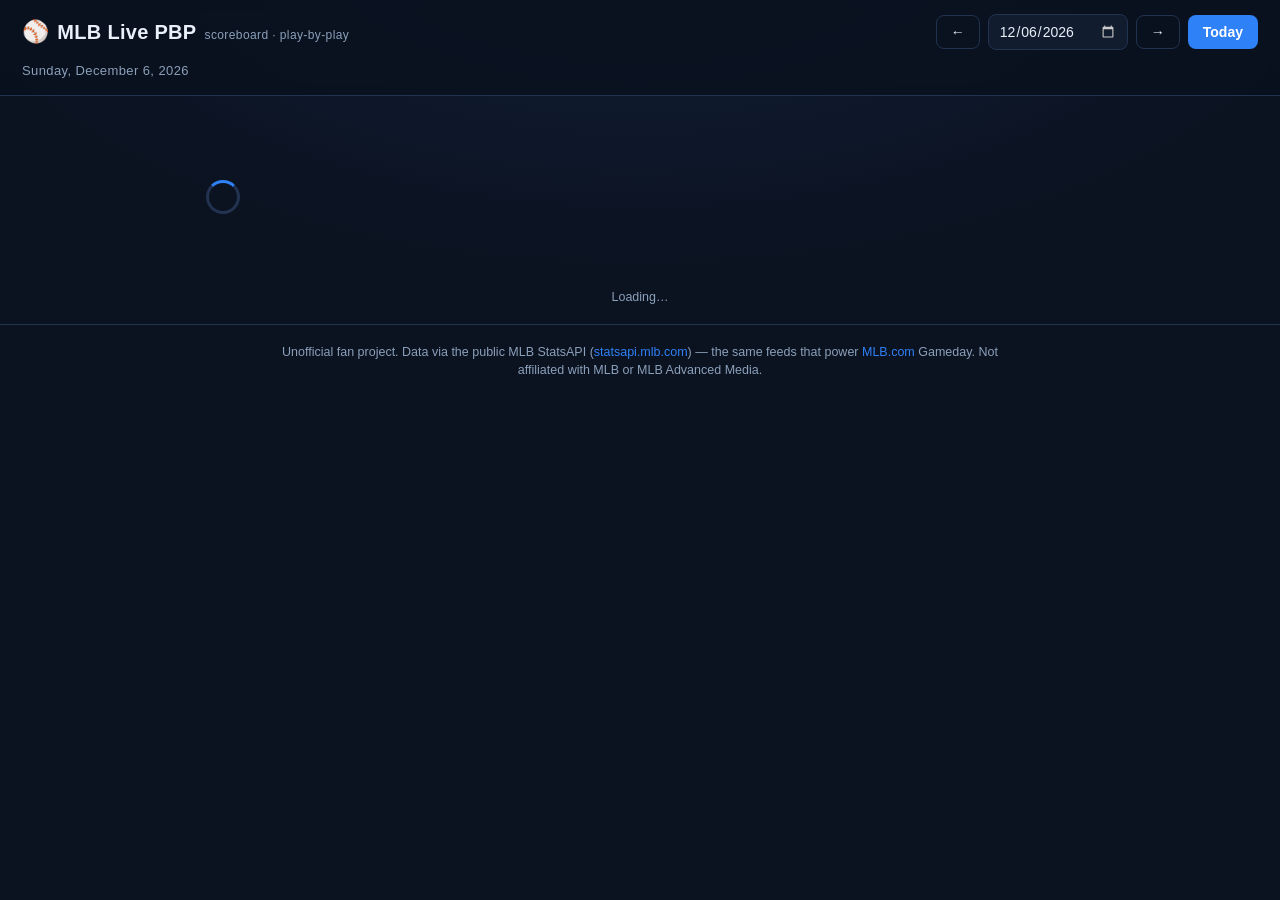
==== index.html @ 22451a73 "Build live MLB scoreboard + Gameday clone on the public MLB StatsAPI - Scoreboard (index.html): all " ====
<!DOCTYPE html>
<html lang="en">
<head>
  <meta charset="UTF-8">
  <meta name="viewport" content="width=device-width, initial-scale=1.0">
  <title>MLB Live Scoreboard</title>
  <meta name="description" content="Live MLB scoreboard and game play-by-play powered by the public MLB StatsAPI — the same data behind mlb.com Gameday.">
  <link rel="icon" href="data:image/svg+xml,%3Csvg xmlns='http://www.w3.org/2000/svg' viewBox='0 0 100 100'%3E%3Ccircle cx='50' cy='50' r='46' fill='%23fff' stroke='%23e03131' stroke-width='6'/%3E%3Cpath d='M50 4 A46 46 0 0 1 96 50 M50 96 A46 46 0 0 1 4 50 M4 50 A46 46 0 0 1 50 4 M96 50 A46 46 0 0 1 50 96' stroke='%23e03131' stroke-width='2.5' fill='none'/%3E%3C/svg%3E">
  <link rel="stylesheet" href="assets/css/style.css">
</head>
<body class="page-scoreboard">
  <header class="topbar">
    <div class="brand">
      <span class="brand-ball">⚾</span>
      <span>MLB Live PBP</span>
      <span class="brand-sub">scoreboard · play-by-play</span>
    </div>
    <div class="date-nav">
      <button class="btn btn-ghost" onclick="Scoreboard.prevDay()" title="Previous day">←</button>
      <input type="date" id="date-picker" onchange="Scoreboard.pickDate()" aria-label="Game date">
      <button class="btn btn-ghost" onclick="Scoreboard.nextDay()" title="Next day">→</button>
      <button class="btn" onclick="Scoreboard.today()">Today</button>
    </div>
    <div id="date-label" class="date-label"></div>
  </header>

  <div id="banner" class="banner"></div>
  <nav id="tabs" class="tabs" aria-label="Filter games"></nav>

  <main id="game-list" class="game-list"></main>

  <div id="status-line" class="status-line"></div>

  <footer class="site-footer">
    <p>
      Unofficial fan project. Data via the public MLB StatsAPI
      (<a href="https://statsapi.mlb.com" target="_blank" rel="noopener">statsapi.mlb.com</a>) —
      the same feeds that power <a href="https://www.mlb.com" target="_blank" rel="noopener">MLB.com</a> Gameday.
      Not affiliated with MLB or MLB Advanced Media.
    </p>
  </footer>

  <script src="assets/js/api.js"></script>
  <script src="assets/js/ui.js"></script>
  <script src="assets/js/scoreboard.js"></script>
</body>
</html>
---- assets/css/style.css ----
/* ============================================================================
 * style.css — MLB Live PBP (scoreboard + game views)
 * Dark "Gameday"-inspired theme. Pure CSS, no frameworks.
 * ==========================================================================*/

:root {
  --bg: #0b1220;
  --bg-grad: radial-gradient(1200px 600px at 50% -10%, #13213a 0%, #0b1220 60%);
  --panel: #111c2e;
  --panel-2: #16233a;
  --line: #223352;
  --text: #e9f0fa;
  --muted: #8ba0ba;
  --accent: #2f81f7;
  --live: #e03131;
  --green: #2ea043;
  --yellow: #d29922;
  --radius: 10px;
  --shadow: 0 6px 20px rgba(0, 0, 0, 0.35);
  --font: -apple-system, BlinkMacSystemFont, "Segoe UI", Roboto, Helvetica, Arial, sans-serif;
}

* { box-sizing: border-box; }

html { -webkit-text-size-adjust: 100%; }

body {
  margin: 0;
  font-family: var(--font);
  background: var(--bg) var(--bg-grad) no-repeat;
  color: var(--text);
  min-height: 100vh;
  line-height: 1.45;
}

a { color: var(--accent); text-decoration: none; }
a:hover { text-decoration: underline; }

/* ---------------------------------------------------------------- top bar */

.topbar {
  display: flex;
  flex-wrap: wrap;
  align-items: center;
  gap: 12px 20px;
  padding: 14px 22px;
  border-bottom: 1px solid var(--line);
  background: rgba(10, 17, 30, 0.85);
  backdrop-filter: blur(6px);
  position: sticky;
  top: 0;
  z-index: 50;
}

.brand {
  font-size: 20px;
  font-weight: 800;
  letter-spacing: 0.3px;
  display: flex;
  align-items: baseline;
  gap: 8px;
}
.brand-ball { font-size: 22px; }
.brand-sub {
  font-size: 12px;
  font-weight: 500;
  color: var(--muted);
  letter-spacing: 0.4px;
}

.date-nav { display: flex; align-items: center; gap: 8px; margin-left: auto; }
.date-nav input[type="date"] {
  background: var(--panel);
  border: 1px solid var(--line);
  color: var(--text);
  border-radius: 8px;
  padding: 6px 10px;
  font: inherit;
  font-size: 14px;
}
.date-nav input[type="date"]::-webkit-calendar-picker-indicator { filter: invert(0.8); }

.date-label {
  width: 100%;
  color: var(--muted);
  font-size: 13px;
  letter-spacing: 0.4px;
}

/* ---------------------------------------------------------------- buttons */

.btn {
  background: var(--accent);
  color: #fff;
  border: 1px solid transparent;
  border-radius: 8px;
  padding: 6px 14px;
  font: inherit;
  font-size: 14px;
  font-weight: 600;
  cursor: pointer;
  transition: filter 0.15s, transform 0.05s;
}
.btn:hover { filter: brightness(1.12); text-decoration: none; }
.btn:active { transform: translateY(1px); }

.btn-ghost {
  background: transparent;
  border-color: var(--line);
  color: var(--text);
}
.btn-ghost:hover { background: var(--panel-2); }

/* ------------------------------------------------------------------ tabs */

.tabs {
  display: flex;
  flex-wrap: wrap;
  gap: 8px;
  padding: 14px 22px 0;
}

.tab {
  background: transparent;
  border: 1px solid var(--line);
  color: var(--muted);
  border-radius: 999px;
  padding: 5px 16px;
  font: inherit;
  font-size: 13px;
  font-weight: 600;
  cursor: pointer;
  transition: all 0.15s;
}
.tab:hover { color: var(--text); border-color: var(--accent); }
.tab-on {
  background: var(--accent);
  border-color: var(--accent);
  color: #fff;
}

/* ---------------------------------------------------------------- banner */

.banner { padding: 12px 22px 0; }
.banner-error {
  background: #3a1520;
  border: 1px solid #7a2b3c;
  color: #ffc9d2;
  border-radius: var(--radius);
  padding: 12px 16px;
  margin-bottom: 10px;
  font-size: 14px;
}

/* ------------------------------------------------------------ scoreboard */

.game-list {
  display: grid;
  grid-template-columns: repeat(auto-fill, minmax(330px, 1fr));
  gap: 16px;
  padding: 18px 22px 30px;
}

.game-card {
  display: flex;
  flex-direction: column;
  background: linear-gradient(180deg, var(--panel) 0%, #0f1a2c 100%);
  border: 1px solid var(--line);
  border-radius: var(--radius);
  box-shadow: var(--shadow);
  padding: 14px 16px;
  color: var(--text);
  transition: transform 0.12s, border-color 0.12s, box-shadow 0.12s;
}
.game-card:hover {
  transform: translateY(-3px);
  border-color: var(--accent);
  text-decoration: none;
  box-shadow: 0 10px 26px rgba(0, 0, 0, 0.5);
}
.game-card.card-live { border-left: 3px solid var(--live); }

.card-head {
  display: flex;
  justify-content: space-between;
  align-items: center;
  gap: 8px;
  margin-bottom: 10px;
}
.card-meta {
  color: var(--muted);
  font-size: 12px;
  text-align: right;
  white-space: nowrap;
  overflow: hidden;
  text-overflow: ellipsis;
}

.card-row {
  display: flex;
  align-items: center;
  gap: 10px;
  padding: 4px 0;
}
.card-logo { width: 34px; height: 34px; flex: 0 0 34px; }
.team-logo-fallback {
  width: 34px; height: 34px;
  border-radius: 50%;
  display: inline-flex;
  align-items: center;
  justify-content: center;
  font-size: 10px;
  font-weight: 800;
  color: #fff;
  flex: 0 0 34px;
}

.card-team { display: flex; flex-direction: column; min-width: 0; }
.card-team-name { font-weight: 700; font-size: 15px; white-space: nowrap; }
.card-record { color: var(--muted); font-size: 12px; }

.card-score {
  margin-left: auto;
  font-size: 22px;
  font-weight: 800;
  font-variant-numeric: tabular-nums;
  min-width: 2ch;
  text-align: right;
}
.score-win { color: #fff; }
.card-score.bump { animation: bump 1.1s ease; }
@keyframes bump {
  0% { transform: scale(1); color: var(--green); }
  40% { transform: scale(1.35); color: var(--green); }
  100% { transform: scale(1); }
}

.card-foot {
  margin-top: 10px;
  padding-top: 10px;
  border-top: 1px solid var(--line);
  display: flex;
  align-items: center;
  gap: 12px;
  flex-wrap: wrap;
  min-height: 26px;
}
.card-count { font-size: 12px; }
.card-last {
  color: var(--muted);
  font-size: 12px;
  font-style: italic;
  overflow: hidden;
  text-overflow: ellipsis;
  white-space: nowrap;
}
.card-probables, .card-decisions {
  color: var(--muted);
  font-size: 12.5px;
}

/* ------------------------------------------------------------------ chips */

.chip {
  display: inline-flex;
  align-items: center;
  gap: 6px;
  border-radius: 999px;
  padding: 3px 12px;
  font-size: 12px;
  font-weight: 700;
  letter-spacing: 0.4px;
  white-space: nowrap;
}
.chip-dot {
  width: 7px; height: 7px;
  border-radius: 50%;
  background: currentColor;
  animation: pulse 1.2s ease-in-out infinite;
}
@keyframes pulse {
  0%, 100% { opacity: 1; }
  50% { opacity: 0.25; }
}
.chip-live { background: rgba(224, 49, 49, 0.16); color: #ff8787; border: 1px solid rgba(224, 49, 49, 0.5); }
.chip-sched { background: rgba(47, 129, 247, 0.14); color: #74c0fc; border: 1px solid rgba(47, 129, 247, 0.45); }
.chip-final { background: rgba(139, 160, 186, 0.12); color: var(--muted); border: 1px solid var(--line); }
.chip-warn { background: rgba(210, 153, 34, 0.15); color: #ffd43b; border: 1px solid rgba(210, 153, 34, 0.5); }
.chip-muted { background: rgba(139, 160, 186, 0.1); color: var(--muted); border: 1px solid var(--line); }

/* -------------------------------------------------------------- count dots */

.count-dots { display: inline-flex; align-items: center; gap: 12px; }
.count-group { display: inline-flex; align-items: center; gap: 4px; }
.count-label {
  font-size: 11px;
  font-weight: 800;
  color: var(--muted);
  margin-right: 2px;
}
.count-dots .dot {
  width: 11px; height: 11px;
  border-radius: 50%;
  background: #24344f;
  border: 1px solid #33476b;
}
.count-dots .dot-on { background: var(--green); border-color: var(--green); }

/* --------------------------------------------------------------- spinner */

.spinner {
  width: 34px; height: 34px;
  margin: 40px auto;
  border: 3px solid var(--line);
  border-top-color: var(--accent);
  border-radius: 50%;
  animation: spin 0.8s linear infinite;
}
@keyframes spin { to { transform: rotate(360deg); } }

.loading-overlay {
  position: fixed;
  inset: 0;
  background: rgba(8, 13, 23, 0.6);
  display: none;
  align-items: flex-start;
  justify-content: center;
  z-index: 100;
}
.loading-overlay.visible { display: flex; }
.loading-overlay .spinner { margin-top: 90px; }

/* ------------------------------------------------------------- status/empty */

.status-line {
  color: var(--muted);
  font-size: 12.5px;
  text-align: center;
  padding: 4px 22px 18px;
}

.empty {
  grid-column: 1 / -1;
  text-align: center;
  color: var(--muted);
  padding: 60px 20px;
  font-size: 15px;
}
.empty.small { padding: 30px 16px; font-size: 13.5px; }

/* --------------------------------------------------------------- game page */

.game-main { max-width: 1080px; margin: 0 auto; padding: 20px 22px 40px; }

.topbar-game { position: static; }

.game-controls { margin-left: auto; display: flex; align-items: center; gap: 10px; }
.countdown {
  color: var(--muted);
  font-size: 12.5px;
  font-variant-numeric: tabular-nums;
  min-width: 40px;
}

/* game header */
.game-header {
  display: grid;
  grid-template-columns: 1fr auto 1fr;
  align-items: center;
  gap: 16px;
  background: linear-gradient(180deg, var(--panel) 0%, #0f1a2c 100%);
  border: 1px solid var(--line);
  border-radius: var(--radius);
  box-shadow: var(--shadow);
  padding: 22px 26px;
}

.header-side { display: flex; align-items: center; gap: 14px; min-width: 0; }
.team-home { flex-direction: row-reverse; text-align: right; }

.team-block { display: flex; align-items: center; gap: 14px; min-width: 0; }
.header-logo { width: 64px; height: 64px; }
.team-block-info { min-width: 0; }
.team-block-name { font-size: 18px; font-weight: 800; white-space: nowrap; overflow: hidden; text-overflow: ellipsis; }
.team-block-record { color: var(--muted); font-size: 13px; }

.header-center { display: flex; flex-direction: column; align-items: center; gap: 8px; }
.big-score {
  font-size: 34px;
  font-weight: 900;
  font-variant-numeric: tabular-nums;
  letter-spacing: 1px;
}
.header-inning { color: var(--muted); font-size: 13.5px; }

.header-meta {
  color: var(--muted);
  font-size: 13px;
  text-align: center;
  padding: 10px 8px 0;
}

.header-decisions {
  text-align: center;
  padding: 6px 8px 2px;
  min-height: 26px;
  font-size: 13.5px;
}
.decisions { color: var(--text); font-weight: 600; }
.game-note { color: var(--yellow); margin-left: 14px; font-size: 12.5px; }

/* live module */
.live-panel { margin-top: 18px; }

.live-grid {
  display: grid;
  grid-template-columns: 1fr 1fr;
  gap: 16px;
}

.panel-card {
  background: linear-gradient(180deg, var(--panel) 0%, #0f1a2c 100%);
  border: 1px solid var(--line);
  border-radius: var(--radius);
  padding: 16px 18px;
  box-shadow: var(--shadow);
}

.panel-title {
  margin: 0 0 12px;
  font-size: 12px;
  font-weight: 800;
  letter-spacing: 1.2px;
  text-transform: uppercase;
  color: var(--muted);
}

.ab-row { display: flex; align-items: center; gap: 12px; }
.ab-headshot {
  width: 52px; height: 52px;
  border-radius: 50%;
  background: var(--panel-2);
  object-fit: cover;
}
.ab-name { font-size: 18px; font-weight: 800; }
.ab-meta { color: var(--muted); font-size: 12.5px; margin-top: 2px; }

.count-wrap { margin-top: 14px; }
.count-wrap .count-dots { gap: 22px; }
.count-wrap .dot { width: 13px; height: 13px; }

.runners-row { display: flex; align-items: center; gap: 16px; margin-top: 14px; }
.runners-text { color: var(--text); font-size: 13.5px; font-weight: 600; }
.runners-empty { color: var(--muted); font-size: 13px; margin-top: 12px; }

.deck-row { display: flex; gap: 16px; margin-top: 14px; flex-wrap: wrap; }
.deck { color: var(--muted); font-size: 13px; }
.deck-1 { color: var(--text); }

.between-text { color: var(--muted); font-size: 14px; margin: 4px 0; }

/* diamond */
.diamond {
  position: relative;
  width: 52px;
  height: 52px;
  border: 2px solid #3d5377;
  transform: rotate(45deg);
  border-radius: 6px;
  flex: 0 0 52px;
}
.diamond .base {
  position: absolute;
  width: 12px; height: 12px;
  border-radius: 2px;
  background: transparent;
  border: 2px solid #3d5377;
}
.diamond .base-first   { bottom: -7px; right: -7px; }
.diamond .base-second  { top: -7px; right: -7px; }
.diamond .base-third   { top: -7px; left: -7px; }
.diamond .base-on { background: var(--green); border-color: var(--green); box-shadow: 0 0 8px rgba(46, 160, 67, 0.7); }

.pitch-stats { display: flex; flex-wrap: wrap; gap: 8px; margin-top: 14px; }
.stat-chip {
  background: var(--panel-2);
  border: 1px solid var(--line);
  border-radius: 999px;
  padding: 4px 12px;
  font-size: 12.5px;
  color: var(--text);
  font-variant-numeric: tabular-nums;
}

.last-play {
  margin-top: 16px;
  display: flex;
  align-items: baseline;
  gap: 10px;
  background: var(--panel);
  border: 1px solid var(--line);
  border-left: 3px solid var(--accent);
  border-radius: var(--radius);
  padding: 12px 16px;
}
.last-play-label {
  font-size: 11px;
  font-weight: 800;
  letter-spacing: 1px;
  text-transform: uppercase;
  color: var(--muted);
  white-space: nowrap;
}
.last-play-text { font-size: 14.5px; }

.preview-card p { margin: 4px 0; }
.preview-line { font-size: 14.5px; }
.preview-note { color: var(--muted); font-size: 13px; margin-top: 8px !important; }
.final-line { font-size: 16px; font-weight: 700; margin: 4px 0; }
.final-stats { color: var(--muted); font-size: 13.5px; margin: 4px 0; }

/* panels + tabs on game page */
.panel { margin-top: 18px; }

.tabs-game { padding: 18px 0 0; }

/* linescore */
#linescore-wrap.panel { padding: 0; }

.linescore-table {
  width: 100%;
  border-collapse: collapse;
  background: linear-gradient(180deg, var(--panel) 0%, #0f1a2c 100%);
  border: 1px solid var(--line);
  border-radius: var(--radius);
  overflow: hidden;
  font-size: 13.5px;
  font-variant-numeric: tabular-nums;
}
.linescore-table th, .linescore-table td {
  padding: 7px 6px;
  text-align: center;
  border-bottom: 1px solid var(--line);
  white-space: nowrap;
}
.linescore-table thead th { color: var(--muted); font-size: 12px; font-weight: 700; }
.linescore-table tbody tr:last-child td { border-bottom: none; }
.ls-abbrev { font-weight: 800; }
.ls-name { text-align: left; padding-left: 10px !important; color: var(--muted); max-width: 180px; overflow: hidden; text-overflow: ellipsis; }
.total-cell { font-weight: 800; }
.total-cell.strong { font-size: 15px; }
.inn-run { color: #7dd3a0; font-weight: 700; }
.walkoff td { background: rgba(46, 160, 67, 0.07); }

/* box score */
.boxscore-wrap { display: flex; flex-direction: column; gap: 26px; }

.box-section h3 {
  margin: 0 0 10px;
  font-size: 16px;
  font-weight: 800;
  border-left: 4px solid var(--accent);
  padding-left: 10px;
}

.box-table {
  width: 100%;
  border-collapse: collapse;
  font-size: 13px;
  font-variant-numeric: tabular-nums;
  margin-bottom: 18px;
}
.box-table th, .box-table td {
  padding: 6px 8px;
  text-align: center;
  border-bottom: 1px solid var(--line);
  white-space: nowrap;
}
.box-table thead th { color: var(--muted); font-size: 11.5px; font-weight: 700; }
.box-table tbody tr:hover { background: rgba(47, 129, 247, 0.06); }
.box-table .player-cell { text-align: left; }
.player-name { font-weight: 600; }
.player-pos { color: var(--muted); margin-left: 6px; font-size: 11.5px; }
.totals-row td { font-weight: 800; border-top: 2px solid var(--line); border-bottom: none; }

/* play-by-play */
.plays-wrap {
  max-height: 640px;
  overflow-y: auto;
  background: linear-gradient(180deg, var(--panel) 0%, #0f1a2c 100%);
  border: 1px solid var(--line);
  border-radius: var(--radius);
  box-shadow: var(--shadow);
}

.play-section-head {
  display: flex;
  align-items: center;
  gap: 8px;
  padding: 12px 18px 6px;
  font-weight: 800;
  font-size: 13.5px;
  color: var(--text);
  position: sticky;
  top: 0;
  background: linear-gradient(180deg, #16233a 0%, #101c30 100%);
  border-bottom: 1px solid var(--line);
  z-index: 2;
}
.half-tag { font-size: 12px; }
.half-top { color: #74c0fc; }
.half-bottom { color: #ffd43b; }

.play-row {
  display: flex;
  align-items: flex-start;
  justify-content: space-between;
  gap: 14px;
  padding: 9px 18px;
  border-bottom: 1px solid rgba(34, 51, 82, 0.5);
  animation: fadein 0.35s ease;
}
.play-row:last-child { border-bottom: none; }
@keyframes fadein { from { opacity: 0; transform: translateY(4px); } to { opacity: 1; } }

.play-main { min-width: 0; }
.play-desc { font-size: 13.5px; }

.play-chips {
  display: flex;
  align-items: center;
  gap: 8px;
  flex-wrap: wrap;
  justify-content: flex-end;
  flex: 0 0 auto;
}
.chip-score {
  background: rgba(46, 160, 67, 0.14);
  color: #7dd3a0;
  border: 1px solid rgba(46, 160, 67, 0.4);
  border-radius: 6px;
  padding: 2px 8px;
  font-size: 11.5px;
  font-weight: 700;
}
.chip-count { color: var(--muted); font-size: 11.5px; font-variant-numeric: tabular-nums; }

.pitch-strip { display: inline-flex; gap: 3px; align-items: center; }
.pitch-dot {
  width: 20px; height: 20px;
  border-radius: 50%;
  display: inline-flex;
  align-items: center;
  justify-content: center;
  font-size: 9.5px;
  font-weight: 800;
  color: #fff;
  cursor: default;
}
.pitch-dot.p-b { background: #2b8a3e; }
.pitch-dot.p-s { background: #c92a2a; }
.pitch-dot.p-c { background: #e8590c; }
.pitch-dot.p-f { background: #49526b; }
.pitch-dot.p-x { background: #1971c2; }
.pitch-dot.p-d { background: #0ca678; }
.pitch-dot.p-h { background: #5f3dc4; }
.pitch-dot.p-t { background: #a61e4d; }
.pitch-dot.p-m { background: #343a40; }
.pitch-dot.p-v { background: #343a40; }
.pitch-dot.p-p { background: #343a40; }
.pitch-dot.p-? { background: #343a40; }

/* ---------------------------------------------------------------- footer */

.site-footer {
  border-top: 1px solid var(--line);
  padding: 18px 22px 30px;
  text-align: center;
  color: var(--muted);
  font-size: 12.5px;
}
.site-footer p { margin: 0; max-width: 760px; display: inline-block; }

/* ------------------------------------------------------------ responsive */

@media (max-width: 760px) {
  .game-header {
    grid-template-columns: 1fr auto 1fr;
    padding: 16px 14px;
    gap: 10px;
  }
  .header-logo { width: 44px; height: 44px; }
  .team-block-name { font-size: 14px; }
  .team-block-record { font-size: 12px; }
  .big-score { font-size: 26px; }
  .live-grid { grid-template-columns: 1fr; }
  .game-list { grid-template-columns: 1fr; }
  .date-nav { margin-left: 0; width: 100%; }
  .play-row { flex-direction: column; gap: 6px; }
  .play-chips { justify-content: flex-start; }
  .ls-name { max-width: 90px; }
  .linescore-table th, .linescore-table td { padding: 6px 3px; font-size: 12px; }
}
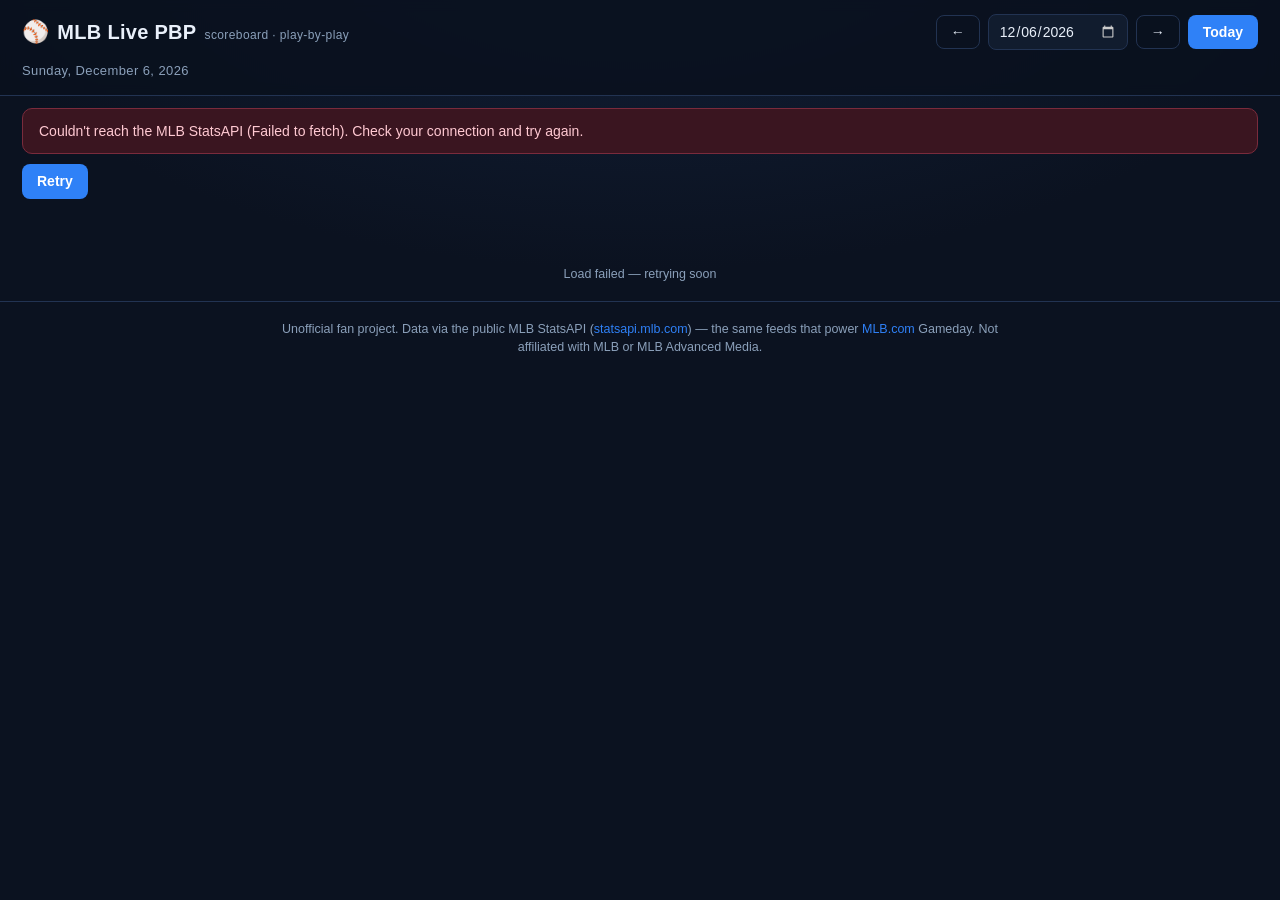
==== commit 0c9b61db: "feat: add real-time replay review and challenge tracking for Manager, Crew Chief, and ABS challenges" ====
--- a/index.html
+++ b/index.html
@@ -42,6 +42,7 @@
 
   <script src="assets/js/api.js"></script>
   <script src="assets/js/ui.js"></script>
+  <script src="assets/js/reviews.js"></script>
   <script src="assets/js/scoreboard.js"></script>
 </body>
 </html>
--- a/assets/css/style.css
+++ b/assets/css/style.css
@@ -442,8 +442,41 @@
   background: var(--panel-2);
   object-fit: cover;
 }
+.headshot-na {
+  width: 52px; height: 52px;
+  border-radius: 50%;
+  background: var(--panel-2);
+  border: 1px dashed var(--line);
+  display: inline-block;
+}
 .ab-name { font-size: 18px; font-weight: 800; }
 .ab-meta { color: var(--muted); font-size: 12.5px; margin-top: 2px; }
+
+/* Compact, pre-plate-appearance version of the two-sided forecast. */
+.live-hit-forecast {
+  margin-top: 14px;
+  padding: 10px 12px;
+  border: 1px solid rgba(47, 129, 247, 0.42);
+  border-radius: 8px;
+  background: linear-gradient(100deg, rgba(47, 129, 247, 0.14), rgba(46, 160, 67, 0.08));
+  font-variant-numeric: tabular-nums;
+}
+.live-hit-forecast.loading { opacity: 0.68; }
+.live-hit-forecast.model-batter-only,
+.live-hit-forecast.model-pitcher-only,
+.live-hit-forecast.model-baseline { border-style: dashed; }
+.live-hit-heading { display: flex; align-items: baseline; justify-content: space-between; gap: 12px; }
+.live-hit-label {
+  color: var(--muted);
+  font-size: 10.5px;
+  font-weight: 800;
+  letter-spacing: 0.7px;
+  text-transform: uppercase;
+}
+.live-hit-value { color: #7dd3a0; font-size: 19px; font-weight: 900; }
+.live-hit-details { display: flex; flex-wrap: wrap; gap: 6px 12px; margin-top: 5px; color: var(--text); font-size: 12px; }
+.live-hit-details span + span::before { content: '·'; color: var(--muted); margin-right: 12px; }
+.live-hit-coverage { margin-top: 4px; color: var(--muted); font-size: 11px; }
 
 .count-wrap { margin-top: 14px; }
 .count-wrap .count-dots { gap: 22px; }
@@ -644,6 +677,44 @@
   font-weight: 700;
 }
 .chip-count { color: var(--muted); font-size: 11.5px; font-variant-numeric: tabular-nums; }
+
+/* pre-at-bat hit probability (finished at-bats) */
+.chip-hitprob {
+  display: inline-flex;
+  align-items: center;
+  gap: 5px;
+  border-radius: 999px;
+  padding: 2px 9px;
+  font-size: 11.5px;
+  font-weight: 700;
+  font-variant-numeric: tabular-nums;
+  border: 1px solid var(--line);
+  background: var(--panel-2);
+  color: var(--muted);
+  white-space: nowrap;
+}
+.chip-hitprob.loading { opacity: 0.6; }
+.chip-hitprob .hp-label {
+  font-size: 10px;
+  font-weight: 700;
+  letter-spacing: 0.4px;
+  text-transform: uppercase;
+  color: var(--muted);
+}
+.chip-hitprob .hp-val { font-weight: 800; }
+.chip-hitprob .hp-mark { font-size: 11px; line-height: 1; }
+.chip-hitprob.hit-yes {
+  color: #7dd3a0;
+  border-color: rgba(46, 160, 67, 0.45);
+  background: rgba(46, 160, 67, 0.12);
+}
+.chip-hitprob.hit-yes .hp-label { color: #7dd3a0; }
+.chip-hitprob.hit-no {
+  color: #ffa8a8;
+  border-color: rgba(224, 49, 49, 0.4);
+  background: rgba(224, 49, 49, 0.10);
+}
+.chip-hitprob.hit-no .hp-label { color: #ffa8a8; }
 
 .pitch-strip { display: inline-flex; gap: 3px; align-items: center; }
 .pitch-dot {
@@ -701,3 +772,639 @@
   .ls-name { max-width: 90px; }
   .linescore-table th, .linescore-table td { padding: 6px 3px; font-size: 12px; }
 }
+
+/* ------------------------------------------------------------ props & matchup tab */
+
+.props-loading,
+.props-empty {
+  padding: 32px 18px;
+  color: var(--muted);
+  text-align: center;
+  background: linear-gradient(180deg, var(--panel) 0%, #0f1a2c 100%);
+  border: 1px solid var(--line);
+  border-radius: var(--radius);
+}
+
+.props-section {
+  background: linear-gradient(180deg, var(--panel) 0%, #0f1a2c 100%);
+  border: 1px solid var(--line);
+  border-radius: var(--radius);
+  padding: 16px;
+  margin-bottom: 16px;
+  box-shadow: var(--shadow);
+}
+.props-heading {
+  margin: 0 0 12px;
+  color: var(--text);
+  font-size: 15px;
+  font-weight: 800;
+}
+
+/* The forecast makes both player-side inputs visible rather than hiding them
+   behind one opaque percentage. */
+.matchup-forecast-section {
+  border-color: rgba(47, 129, 247, 0.55);
+  background:
+    radial-gradient(600px 160px at 100% 0%, rgba(47, 129, 247, 0.15), transparent 70%),
+    linear-gradient(180deg, var(--panel) 0%, #0f1a2c 100%);
+}
+.matchup-forecast-section.model-batter-only,
+.matchup-forecast-section.model-pitcher-only,
+.matchup-forecast-section.model-baseline { border-style: dashed; }
+.forecast-matchup { color: var(--muted); font-size: 13px; margin-top: -5px; }
+.forecast-scoreline { display: flex; align-items: end; gap: 26px; margin: 15px 0 10px; }
+.forecast-result { display: flex; align-items: baseline; gap: 8px; }
+.forecast-result-label {
+  color: var(--muted);
+  font-size: 12px;
+  font-weight: 800;
+  letter-spacing: 0.7px;
+  text-transform: uppercase;
+}
+.forecast-result-value { color: #7dd3a0; font-size: 29px; font-weight: 900; font-variant-numeric: tabular-nums; }
+.forecast-no-hit .forecast-result-value { color: var(--text); font-size: 19px; }
+.forecast-main-track,
+.prob-bar-container {
+  height: 9px;
+  overflow: hidden;
+  background: #23334e;
+  border: 1px solid #324568;
+  border-radius: 999px;
+}
+.forecast-main-bar,
+.prob-bar {
+  height: 100%;
+  min-width: 2px;
+  border-radius: inherit;
+  background: linear-gradient(90deg, #2ea043, #2f81f7);
+  transition: width 0.3s ease;
+}
+.forecast-sides {
+  display: grid;
+  grid-template-columns: 1fr 1fr;
+  gap: 10px;
+  margin-top: 14px;
+}
+.forecast-side {
+  min-width: 0;
+  padding: 10px 12px;
+  border: 1px solid var(--line);
+  border-radius: 8px;
+  background: rgba(8, 17, 31, 0.35);
+}
+.forecast-batter { border-left: 3px solid #2f81f7; }
+.forecast-pitcher { border-left: 3px solid #a78bfa; }
+.forecast-side-label,
+.forecast-side-meta { display: block; }
+.forecast-side-label {
+  color: var(--muted);
+  font-size: 10.5px;
+  font-weight: 800;
+  letter-spacing: 0.65px;
+  text-transform: uppercase;
+}
+.forecast-side-value { display: block; margin: 2px 0; color: var(--text); font-size: 19px; font-variant-numeric: tabular-nums; }
+.forecast-side-meta { color: var(--muted); font-size: 11px; line-height: 1.35; }
+.forecast-adjustments {
+  display: flex;
+  flex-wrap: wrap;
+  gap: 4px 9px;
+  align-items: baseline;
+  margin-top: 12px;
+  font-size: 12px;
+}
+.forecast-adjustment-label { color: var(--muted); font-weight: 700; }
+.forecast-adjustment-value { color: var(--text); }
+.forecast-method-note { margin: 10px 0 0; color: var(--muted); font-size: 11.5px; line-height: 1.45; }
+
+.mix-meta { margin: 0 0 10px; color: var(--muted); font-size: 13px; }
+.pitcher-input-line { color: var(--text); }
+.mix-grid { display: flex; flex-wrap: wrap; gap: 10px; }
+.mix-item {
+  display: flex;
+  flex-direction: column;
+  align-items: center;
+  min-width: 80px;
+  padding: 8px 12px;
+  background: var(--panel-2);
+  border: 1px solid var(--line);
+  border-radius: 7px;
+}
+.mix-code { margin-bottom: 4px; font-size: 14px; font-weight: 800; }
+.mix-pct { margin-bottom: 2px; color: var(--text); font-size: 13px; }
+.mix-velo { color: var(--muted); font-size: 12px; }
+
+.batters-grid {
+  display: grid;
+  grid-template-columns: repeat(auto-fit, minmax(250px, 1fr));
+  gap: 14px;
+}
+.batter-prop-card {
+  padding: 15px;
+  background: rgba(8, 17, 31, 0.35);
+  border: 1px solid var(--line);
+  border-radius: 8px;
+}
+.batter-prop-card.active-batter {
+  border-color: rgba(47, 129, 247, 0.8);
+  box-shadow: 0 0 0 1px rgba(47, 129, 247, 0.35);
+}
+.b-header { display: flex; align-items: center; gap: 12px; margin-bottom: 13px; }
+.b-headshot { width: 48px; height: 48px; border-radius: 50%; background: var(--panel-2); object-fit: cover; }
+.b-label { margin-bottom: 2px; color: var(--muted); font-size: 10.5px; font-weight: 800; letter-spacing: 0.6px; text-transform: uppercase; }
+.b-name { font-size: 16px; font-weight: 700; }
+.b-stats {
+  display: grid;
+  grid-template-columns: repeat(3, minmax(0, 1fr));
+  gap: 4px;
+  margin-bottom: 13px;
+  padding: 9px 6px;
+  background: var(--panel-2);
+  border: 1px solid rgba(34, 51, 82, 0.8);
+  border-radius: 7px;
+}
+.stat-col { display: flex; min-width: 0; flex-direction: column; align-items: center; text-align: center; }
+.stat-lbl { margin-bottom: 3px; color: var(--muted); font-size: 10px; line-height: 1.2; }
+.stat-val { color: var(--text); font-family: ui-monospace, SFMono-Regular, Menlo, Consolas, monospace; font-size: 13px; }
+.hit-forecast { display: flex; flex-direction: column; gap: 6px; }
+.forecast-label-row { display: flex; align-items: baseline; justify-content: space-between; gap: 10px; }
+.prob-label { color: var(--text); font-size: 12.5px; font-weight: 700; }
+.prob-value { color: #7dd3a0; font-family: ui-monospace, SFMono-Regular, Menlo, Consolas, monospace; font-size: 14px; font-weight: 800; }
+.forecast-subline { color: var(--muted); font-size: 10.5px; line-height: 1.3; }
+
+@media (max-width: 560px) {
+  .forecast-sides { grid-template-columns: 1fr; }
+  .forecast-scoreline { gap: 18px; }
+  .forecast-result-value { font-size: 25px; }
+  .batters-grid { grid-template-columns: 1fr; }
+}
+
+/* ----------------------------------------------------- model v2: tiers + drivers */
+
+.tier-pill {
+  display: inline-block;
+  padding: 2px 9px;
+  border-radius: 999px;
+  font-size: 10.5px;
+  font-weight: 800;
+  letter-spacing: 0.04em;
+  text-transform: uppercase;
+  white-space: nowrap;
+}
+.tier-sm { padding: 1px 7px; font-size: 9.5px; }
+.tier-elite { background: rgba(46, 160, 67, 0.28); color: #8ff0ac; border: 1px solid rgba(46, 160, 67, 0.6); }
+.tier-favorable { background: rgba(46, 160, 67, 0.16); color: #7dd3a0; border: 1px solid rgba(46, 160, 67, 0.4); }
+.tier-neutral { background: rgba(139, 160, 186, 0.14); color: #aebfcf; border: 1px solid rgba(139, 160, 186, 0.35); }
+.tier-tough { background: rgba(210, 153, 34, 0.16); color: #f0c568; border: 1px solid rgba(210, 153, 34, 0.45); }
+.tier-dominated { background: rgba(224, 49, 49, 0.16); color: #ffa8a8; border: 1px solid rgba(224, 49, 49, 0.45); }
+
+.tier-fill-elite { background: linear-gradient(90deg, #2ea043, #57d977) !important; }
+.tier-fill-favorable { background: linear-gradient(90deg, #238636, #7dd3a0) !important; }
+.tier-fill-neutral { background: linear-gradient(90deg, #46607e, #8ba0ba) !important; }
+.tier-fill-tough { background: linear-gradient(90deg, #9e6a03, #d29922) !important; }
+.tier-fill-dominated { background: linear-gradient(90deg, #a12828, #e03131) !important; }
+
+.prob-value-wrap,
+.live-hit-value-wrap,
+.forecast-value-row { display: inline-flex; align-items: center; gap: 8px; }
+
+.forecast-scale-note {
+  margin: 2px 0 4px;
+  color: var(--muted);
+  font-size: 10.5px;
+}
+
+/* Secondary "chance of ≥1 hit in the next N PAs" projection. This number
+   naturally lands in the 16-95% range (the broadcast-style number fans
+   actually read on a graphic), and we surface it as its own block so the
+   per-PA headline and the projection both have room to land in different
+   parts of the band. */
+.forecast-projection {
+  margin-top: 12px;
+  padding: 10px 12px;
+  border: 1px solid rgba(47, 129, 247, 0.35);
+  border-radius: 8px;
+  background: linear-gradient(100deg, rgba(47, 129, 247, 0.10), rgba(167, 139, 250, 0.08));
+}
+.forecast-projection-header {
+  display: flex;
+  align-items: baseline;
+  justify-content: space-between;
+  gap: 12px;
+  margin-bottom: 6px;
+}
+.forecast-projection-label {
+  color: var(--muted);
+  font-size: 10.5px;
+  font-weight: 800;
+  letter-spacing: 0.65px;
+  text-transform: uppercase;
+}
+.forecast-projection-value {
+  color: #74c0fc;
+  font-family: ui-monospace, SFMono-Regular, Menlo, Consolas, monospace;
+  font-size: 17px;
+  font-weight: 900;
+  font-variant-numeric: tabular-nums;
+}
+.forecast-projection-track {
+  height: 7px;
+  overflow: hidden;
+  background: #1a2740;
+  border: 1px solid #2c3e63;
+  border-radius: 999px;
+}
+.forecast-projection-bar {
+  height: 100%;
+  min-width: 2px;
+  border-radius: inherit;
+  background: linear-gradient(90deg, #2f81f7, #a78bfa);
+  transition: width 0.3s ease;
+}
+.forecast-projection-note {
+  margin-top: 6px;
+  color: var(--muted);
+  font-size: 10.5px;
+}
+
+.adj-chips { display: flex; flex-wrap: wrap; gap: 5px; margin-top: 6px; }
+.adj-chip {
+  padding: 2px 8px;
+  border-radius: 6px;
+  font-size: 10.5px;
+  font-weight: 700;
+  font-variant-numeric: tabular-nums;
+  border: 1px solid transparent;
+}
+.adj-pos { color: #8ff0ac; background: rgba(46, 160, 67, 0.13); border-color: rgba(46, 160, 67, 0.35); }
+.adj-neg { color: #ffa8a8; background: rgba(224, 49, 49, 0.12); border-color: rgba(224, 49, 49, 0.3); }
+
+/* -------------------------------------------------- challenges & reviews */
+
+.tab-badge {
+  display: inline-flex;
+  align-items: center;
+  justify-content: center;
+  background: var(--live);
+  color: #fff;
+  font-size: 11px;
+  font-weight: 800;
+  border-radius: 999px;
+  padding: 1px 6px;
+  min-width: 18px;
+  height: 18px;
+  margin-left: 6px;
+  line-height: 1;
+}
+
+/* Scoreboard Active Review Ticker */
+.scoreboard-review-ticker {
+  display: flex;
+  align-items: center;
+  gap: 12px;
+  flex-wrap: wrap;
+  background: linear-gradient(90deg, rgba(224, 49, 49, 0.22), rgba(210, 153, 34, 0.15));
+  border: 1px solid rgba(224, 49, 49, 0.5);
+  border-radius: var(--radius);
+  padding: 10px 16px;
+  margin-bottom: 14px;
+  box-shadow: 0 4px 14px rgba(224, 49, 49, 0.15);
+}
+.review-ticker-badge {
+  background: var(--live);
+  color: #fff;
+  font-size: 11px;
+  font-weight: 900;
+  letter-spacing: 0.8px;
+  padding: 3px 8px;
+  border-radius: 6px;
+  animation: pulse-live 1.2s infinite;
+}
+@keyframes pulse-live {
+  0%, 100% { opacity: 1; transform: scale(1); }
+  50% { opacity: 0.8; transform: scale(0.98); }
+}
+.review-ticker-items {
+  display: flex;
+  align-items: center;
+  gap: 10px;
+  flex-wrap: wrap;
+}
+.review-ticker-link {
+  display: inline-flex;
+  align-items: center;
+  gap: 8px;
+  background: var(--panel-2);
+  border: 1px solid var(--line);
+  border-radius: 6px;
+  padding: 4px 10px;
+  color: var(--text);
+  font-size: 12.5px;
+  font-weight: 600;
+  transition: all 0.15s;
+}
+.review-ticker-link:hover {
+  border-color: var(--accent);
+  background: #1b2d4b;
+  text-decoration: none;
+}
+.ticker-game { font-weight: 800; }
+.ticker-inn { color: var(--muted); }
+.ticker-type { color: #ffd43b; font-size: 11.5px; font-weight: 700; }
+.ticker-cta { color: var(--accent); font-weight: 800; font-size: 11.5px; }
+
+.card-review-active {
+  border-color: rgba(224, 49, 49, 0.7) !important;
+  box-shadow: 0 0 16px rgba(224, 49, 49, 0.25) !important;
+}
+.card-review-indicator {
+  color: #ff8787;
+  font-size: 12px;
+  font-weight: 700;
+  animation: pulse 1.2s infinite;
+}
+
+/* Game Page Live Review Banner */
+.live-review-banner-wrap {
+  margin-top: 14px;
+}
+.review-live-alert {
+  display: flex;
+  align-items: center;
+  gap: 14px;
+  background: linear-gradient(90deg, rgba(224, 49, 49, 0.24), rgba(210, 153, 34, 0.16));
+  border: 1px solid rgba(224, 49, 49, 0.6);
+  border-left: 5px solid var(--live);
+  border-radius: var(--radius);
+  padding: 12px 18px;
+  margin-bottom: 16px;
+  box-shadow: 0 6px 20px rgba(224, 49, 49, 0.2);
+  animation: fadein 0.3s ease;
+}
+.review-alert-badge {
+  background: var(--live);
+  color: #fff;
+  font-size: 11.5px;
+  font-weight: 900;
+  letter-spacing: 0.8px;
+  padding: 4px 10px;
+  border-radius: 6px;
+  white-space: nowrap;
+  animation: pulse-live 1.2s infinite;
+}
+.review-alert-content {
+  display: flex;
+  flex-direction: column;
+  gap: 2px;
+  min-width: 0;
+}
+.review-alert-title {
+  color: #fff;
+  font-size: 14.5px;
+  font-weight: 800;
+}
+.review-alert-desc {
+  color: #f1f3f5;
+  font-size: 13px;
+}
+
+/* Live Panel Under Review Card */
+.live-active-review-card {
+  grid-column: 1 / -1;
+  display: flex;
+  align-items: center;
+  gap: 14px;
+  background: linear-gradient(180deg, #24131a 0%, #171c2b 100%);
+  border: 1px solid rgba(224, 49, 49, 0.55);
+  border-left: 4px solid var(--live);
+  border-radius: var(--radius);
+  padding: 12px 16px;
+  margin-bottom: 12px;
+}
+.live-review-pulse { font-size: 24px; animation: pulse-live 1.2s infinite; }
+.live-review-body { flex: 1; min-width: 0; }
+.live-review-head {
+  font-size: 11px;
+  font-weight: 800;
+  letter-spacing: 0.8px;
+  color: #ff8787;
+  text-transform: uppercase;
+}
+.live-review-reason { font-size: 14.5px; font-weight: 800; color: #fff; margin: 2px 0; }
+.live-review-desc { font-size: 12.5px; color: var(--muted); }
+
+/* Play Row Review Chip */
+.play-has-review {
+  background: rgba(210, 153, 34, 0.05);
+  border-left: 3px solid rgba(210, 153, 34, 0.6);
+}
+.chip-play-review {
+  display: inline-flex;
+  align-items: center;
+  gap: 4px;
+  font-size: 11px;
+  font-weight: 800;
+  border-radius: 6px;
+  padding: 2px 8px;
+  letter-spacing: 0.3px;
+  white-space: nowrap;
+}
+.chip-rev-overturned {
+  background: rgba(46, 160, 67, 0.2);
+  color: #8ff0ac;
+  border: 1px solid rgba(46, 160, 67, 0.5);
+}
+.chip-rev-stands {
+  background: rgba(210, 153, 34, 0.18);
+  color: #ffd43b;
+  border: 1px solid rgba(210, 153, 34, 0.5);
+}
+.chip-rev-review {
+  background: rgba(224, 49, 49, 0.18);
+  color: #ffa8a8;
+  border: 1px solid rgba(224, 49, 49, 0.5);
+}
+
+/* Challenges & Reviews Tab */
+.reviews-wrap {
+  display: flex;
+  flex-direction: column;
+  gap: 18px;
+}
+
+.reviews-summary-bar {
+  display: grid;
+  grid-template-columns: repeat(auto-fit, minmax(140px, 1fr));
+  gap: 12px;
+  background: linear-gradient(180deg, var(--panel) 0%, #0f1a2c 100%);
+  border: 1px solid var(--line);
+  border-radius: var(--radius);
+  padding: 14px 18px;
+  box-shadow: var(--shadow);
+}
+.review-stat-item {
+  display: flex;
+  flex-direction: column;
+  align-items: center;
+  text-align: center;
+  padding: 6px;
+}
+.review-stat-label {
+  font-size: 11px;
+  font-weight: 800;
+  letter-spacing: 0.6px;
+  text-transform: uppercase;
+  color: var(--muted);
+  margin-bottom: 3px;
+}
+.review-stat-value {
+  font-size: 20px;
+  font-weight: 900;
+  font-variant-numeric: tabular-nums;
+  color: var(--text);
+}
+.stat-overturned .review-stat-value { color: #7dd3a0; }
+.stat-stands .review-stat-value { color: #ffd43b; }
+.stat-active-pulse .review-stat-value {
+  color: #ff8787;
+  animation: pulse-live 1.2s infinite;
+}
+
+.reviews-list {
+  display: flex;
+  flex-direction: column;
+  gap: 12px;
+}
+.review-card {
+  background: linear-gradient(180deg, var(--panel) 0%, #0f1a2c 100%);
+  border: 1px solid var(--line);
+  border-radius: var(--radius);
+  padding: 16px 18px;
+  box-shadow: var(--shadow);
+  transition: transform 0.1s, border-color 0.1s;
+}
+.review-card-active {
+  border-color: rgba(224, 49, 49, 0.7);
+  border-left: 4px solid var(--live);
+  box-shadow: 0 4px 18px rgba(224, 49, 49, 0.2);
+}
+.review-card-overturned {
+  border-left: 4px solid var(--green);
+}
+.review-card-stands,
+.review-card-confirmed {
+  border-left: 4px solid var(--yellow);
+}
+
+.review-card-head {
+  display: flex;
+  justify-content: space-between;
+  align-items: center;
+  gap: 12px;
+  margin-bottom: 10px;
+}
+.review-card-head-left {
+  display: flex;
+  align-items: center;
+  gap: 8px;
+  flex-wrap: wrap;
+}
+.review-card-head-right {
+  display: flex;
+  align-items: center;
+  gap: 8px;
+}
+
+.review-inn-badge {
+  background: var(--panel-2);
+  border: 1px solid var(--line);
+  color: var(--text);
+  font-size: 11.5px;
+  font-weight: 800;
+  border-radius: 6px;
+  padding: 2px 8px;
+}
+
+.chip-review-type {
+  font-size: 11px;
+  font-weight: 800;
+  letter-spacing: 0.4px;
+  text-transform: uppercase;
+  padding: 2px 8px;
+  border-radius: 6px;
+}
+.chip-manager { background: rgba(47, 129, 247, 0.2); color: #74c0fc; border: 1px solid rgba(47, 129, 247, 0.45); }
+.chip-crew_chief { background: rgba(167, 139, 250, 0.2); color: #c4b5fd; border: 1px solid rgba(167, 139, 250, 0.45); }
+.chip-abs { background: rgba(251, 146, 60, 0.2); color: #fdba74; border: 1px solid rgba(251, 146, 60, 0.45); }
+.chip-rules { background: rgba(139, 160, 186, 0.18); color: var(--muted); border: 1px solid var(--line); }
+.chip-review { background: rgba(224, 49, 49, 0.18); color: #ff8787; border: 1px solid rgba(224, 49, 49, 0.45); }
+
+.review-team-tag {
+  background: var(--panel-2);
+  border: 1px solid var(--line);
+  color: #fff;
+  font-size: 11px;
+  font-weight: 800;
+  padding: 2px 6px;
+  border-radius: 4px;
+}
+
+.review-outcome-pill {
+  font-size: 11.5px;
+  font-weight: 800;
+  padding: 3px 10px;
+  border-radius: 999px;
+  letter-spacing: 0.3px;
+  white-space: nowrap;
+}
+.outcome-in-progress {
+  background: rgba(224, 49, 49, 0.2);
+  color: #ff8787;
+  border: 1px solid rgba(224, 49, 49, 0.6);
+  animation: pulse-live 1.2s infinite;
+}
+.outcome-overturned {
+  background: rgba(46, 160, 67, 0.2);
+  color: #8ff0ac;
+  border: 1px solid rgba(46, 160, 67, 0.5);
+}
+.outcome-stands {
+  background: rgba(210, 153, 34, 0.2);
+  color: #ffd43b;
+  border: 1px solid rgba(210, 153, 34, 0.5);
+}
+.outcome-confirmed {
+  background: rgba(47, 129, 247, 0.2);
+  color: #74c0fc;
+  border: 1px solid rgba(47, 129, 247, 0.45);
+}
+
+.review-reason-title {
+  margin: 0 0 6px;
+  font-size: 14.5px;
+  font-weight: 800;
+  color: var(--text);
+}
+.review-desc-text {
+  margin: 0;
+  font-size: 13.5px;
+  color: #c5d4e8;
+  line-height: 1.45;
+}
+.review-card-foot {
+  display: flex;
+  align-items: center;
+  gap: 12px;
+  margin-top: 10px;
+  padding-top: 8px;
+  border-top: 1px solid rgba(34, 51, 82, 0.5);
+  font-size: 12px;
+  color: var(--muted);
+  flex-wrap: wrap;
+}
+.review-player-tag {
+  background: var(--panel-2);
+  border: 1px solid var(--line);
+  padding: 2px 8px;
+  border-radius: 4px;
+}
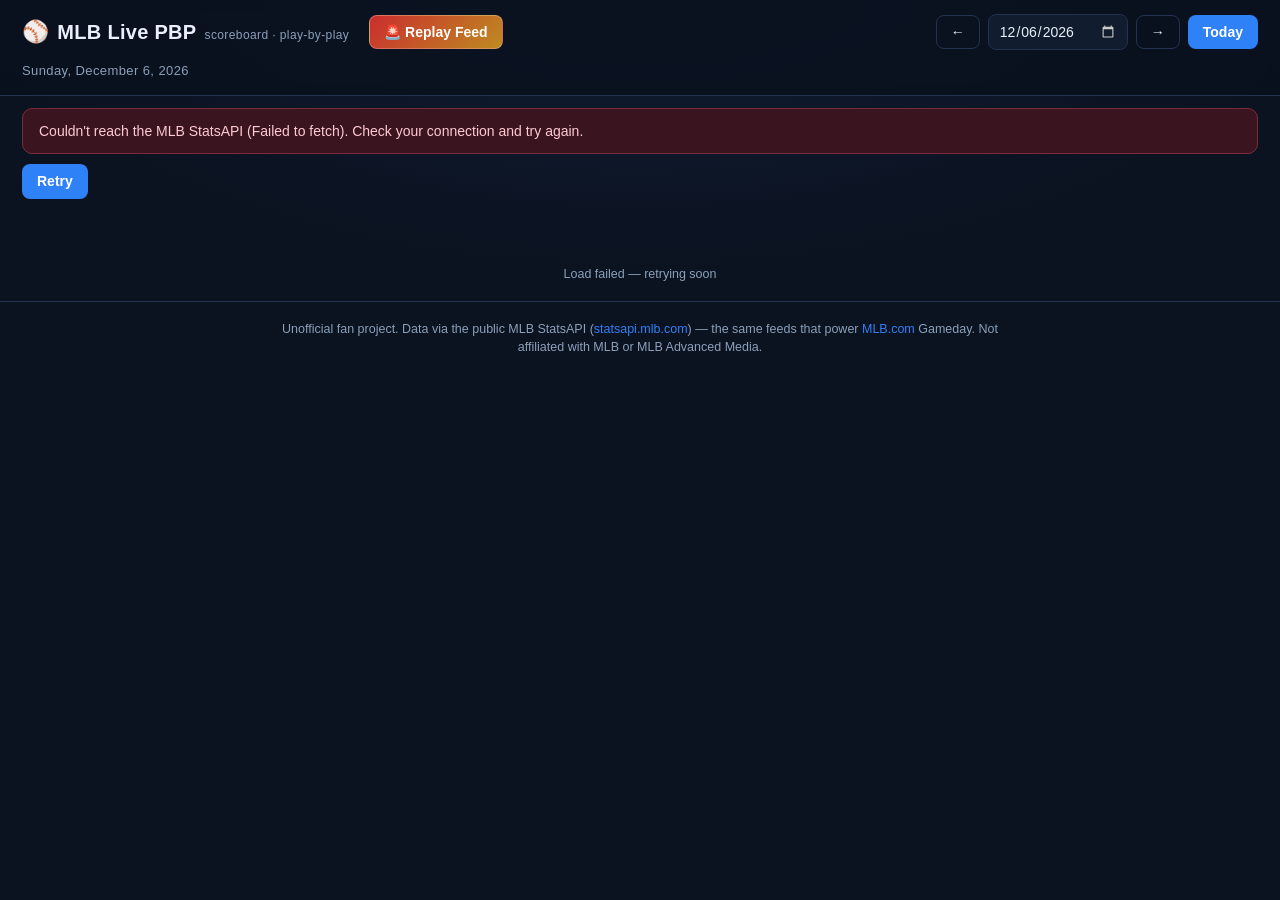
==== commit d069aa50: "Add all-games Replay Feed; fix review labels & statcast 400 bug Verified every claim in the app agai" ====
--- a/index.html
+++ b/index.html
@@ -15,6 +15,7 @@
       <span>MLB Live PBP</span>
       <span class="brand-sub">scoreboard · play-by-play</span>
     </div>
+    <a class="btn btn-feed" href="reviews.html" title="Live replay review feed for every game">🚨 Replay Feed</a>
     <div class="date-nav">
       <button class="btn btn-ghost" onclick="Scoreboard.prevDay()" title="Previous day">←</button>
       <input type="date" id="date-picker" onchange="Scoreboard.pickDate()" aria-label="Game date">
--- a/assets/css/style.css
+++ b/assets/css/style.css
@@ -1408,3 +1408,246 @@
   padding: 2px 8px;
   border-radius: 4px;
 }
+
+/* ============================================================================
+ * All-Games Replay Feed (reviews.html)
+ * ==========================================================================*/
+
+/* Header live pill */
+.live-pill {
+  display: inline-flex;
+  align-items: center;
+  gap: 6px;
+  margin-left: auto;
+  font-size: 11px;
+  font-weight: 800;
+  letter-spacing: 1px;
+  color: var(--muted);
+  text-transform: uppercase;
+}
+.live-dot {
+  width: 9px;
+  height: 9px;
+  border-radius: 50%;
+  background: #5c6b80;
+  transition: background 0.3s;
+}
+.live-dot.on {
+  background: var(--live);
+  box-shadow: 0 0 8px var(--live);
+  animation: pulse-live 1.2s infinite;
+}
+
+/* "Replay Feed" buttons on scoreboard / game pages */
+.btn-feed {
+  background: linear-gradient(135deg, rgba(224, 49, 49, 0.9), rgba(210, 153, 34, 0.9));
+  border: 1px solid rgba(255, 255, 255, 0.25);
+  color: #fff;
+  font-weight: 800;
+}
+.btn-feed:hover {
+  filter: brightness(1.1);
+  text-decoration: none;
+}
+
+/* Ticker footer link to the full feed */
+.ticker-feed-link {
+  display: inline-flex;
+  align-items: center;
+  font-size: 12.5px;
+  font-weight: 800;
+  color: #ffd43b;
+  padding: 4px 8px;
+  border-radius: 6px;
+  border: 1px dashed rgba(255, 212, 59, 0.5);
+}
+.ticker-feed-link:hover {
+  background: rgba(210, 153, 34, 0.15);
+  text-decoration: none;
+}
+
+/* Page layout */
+.page-reviews .reviews-main {
+  max-width: 980px;
+  margin: 0 auto;
+  padding: 18px 22px 40px;
+}
+.active-strip-wrap {
+  margin-bottom: 14px;
+}
+
+/* "Now under review" strip */
+.feed-active-strip {
+  display: flex;
+  align-items: center;
+  gap: 10px;
+  flex-wrap: wrap;
+  background: linear-gradient(90deg, rgba(224, 49, 49, 0.28), rgba(224, 49, 49, 0.08));
+  border: 1px solid rgba(224, 49, 49, 0.6);
+  border-radius: var(--radius);
+  padding: 10px 14px;
+}
+.feed-active-badge {
+  background: var(--live);
+  color: #fff;
+  font-size: 11px;
+  font-weight: 900;
+  letter-spacing: 0.8px;
+  padding: 3px 8px;
+  border-radius: 6px;
+  animation: pulse-live 1.2s infinite;
+}
+.feed-active-link {
+  display: inline-flex;
+  align-items: center;
+  gap: 8px;
+  background: var(--panel-2);
+  border: 1px solid var(--line);
+  border-radius: 6px;
+  padding: 4px 10px;
+  color: var(--text);
+  font-size: 12.5px;
+  font-weight: 600;
+  transition: border-color 0.15s;
+}
+.feed-active-link:hover {
+  border-color: var(--live);
+  text-decoration: none;
+}
+.feed-active-game { font-weight: 800; }
+.feed-active-type { color: #ff8787; font-size: 11px; font-weight: 800; text-transform: uppercase; }
+.feed-active-reason { color: var(--muted); }
+
+/* Feed list (chatroom) */
+.feed-list {
+  display: flex;
+  flex-direction: column;
+  gap: 10px;
+}
+.feed-row {
+  display: flex;
+  gap: 14px;
+  background: linear-gradient(180deg, var(--panel) 0%, #0f1a2c 100%);
+  border: 1px solid var(--line);
+  border-radius: var(--radius);
+  padding: 12px 16px;
+  box-shadow: var(--shadow);
+}
+.feed-row-live {
+  border-color: rgba(224, 49, 49, 0.75);
+  border-left: 4px solid var(--live);
+  box-shadow: 0 4px 18px rgba(224, 49, 49, 0.22);
+}
+.feed-type-abs { border-left: 4px solid #fb923c; }
+.feed-type-manager { border-left: 4px solid #2f81f7; }
+.feed-type-crew_chief { border-left: 4px solid #a78bfa; }
+.feed-outcome-overturned { border-left-color: var(--green); }
+.feed-outcome-stands { border-left-color: var(--yellow); }
+
+/* New-event flash */
+@keyframes feed-flash {
+  0% { background: rgba(47, 129, 247, 0.35); transform: translateY(-6px); }
+  100% { background: linear-gradient(180deg, var(--panel) 0%, #0f1a2c 100%); transform: translateY(0); }
+}
+.feed-row.feed-new {
+  animation: feed-flash 1.4s ease-out;
+}
+
+.feed-time {
+  display: flex;
+  flex-direction: column;
+  align-items: flex-end;
+  gap: 2px;
+  min-width: 62px;
+  padding-top: 2px;
+  color: var(--muted);
+}
+.feed-time-txt { font-size: 10.5px; font-weight: 700; text-transform: uppercase; letter-spacing: 0.4px; }
+.feed-time-hm { font-size: 12.5px; font-weight: 800; color: var(--text); font-variant-numeric: tabular-nums; }
+
+.feed-body { flex: 1; min-width: 0; }
+.feed-head {
+  display: flex;
+  align-items: center;
+  gap: 8px;
+  flex-wrap: wrap;
+  margin-bottom: 6px;
+}
+.feed-game {
+  display: inline-flex;
+  align-items: center;
+  gap: 6px;
+  color: var(--text);
+  font-weight: 800;
+  font-size: 13px;
+  background: var(--panel-2);
+  border: 1px solid var(--line);
+  padding: 2px 9px;
+  border-radius: 6px;
+  transition: border-color 0.15s;
+}
+.feed-game:hover {
+  border-color: var(--accent);
+  text-decoration: none;
+}
+.feed-game-score {
+  color: var(--muted);
+  font-weight: 700;
+  font-variant-numeric: tabular-nums;
+}
+.feed-team {
+  background: var(--panel-2);
+  border: 1px solid var(--line);
+  color: #fff;
+  font-size: 11px;
+  font-weight: 800;
+  padding: 2px 6px;
+  border-radius: 4px;
+}
+.feed-inn {
+  background: var(--panel-2);
+  border: 1px solid var(--line);
+  color: var(--text);
+  font-size: 11.5px;
+  font-weight: 800;
+  border-radius: 6px;
+  padding: 2px 8px;
+}
+.feed-reason {
+  font-size: 14.5px;
+  font-weight: 800;
+  color: var(--text);
+  margin: 0 0 3px;
+}
+.feed-desc {
+  margin: 0;
+  font-size: 13.5px;
+  color: #c5d4e8;
+  line-height: 1.45;
+}
+.feed-foot {
+  display: flex;
+  gap: 12px;
+  flex-wrap: wrap;
+  margin-top: 8px;
+  padding-top: 6px;
+  border-top: 1px solid rgba(34, 51, 82, 0.5);
+  font-size: 12px;
+  color: var(--muted);
+}
+.feed-player {
+  background: var(--panel-2);
+  border: 1px solid var(--line);
+  padding: 2px 8px;
+  border-radius: 4px;
+}
+
+/* Stat accent colors used on the feed page */
+.stat-abs .review-stat-value { color: #fdba74; }
+.stat-manager .review-stat-value { color: #74c0fc; }
+
+/* Mobile: stack time above the body */
+@media (max-width: 560px) {
+  .feed-row { flex-direction: column; gap: 6px; }
+  .feed-time { flex-direction: row; align-items: center; gap: 8px; min-width: 0; }
+}
